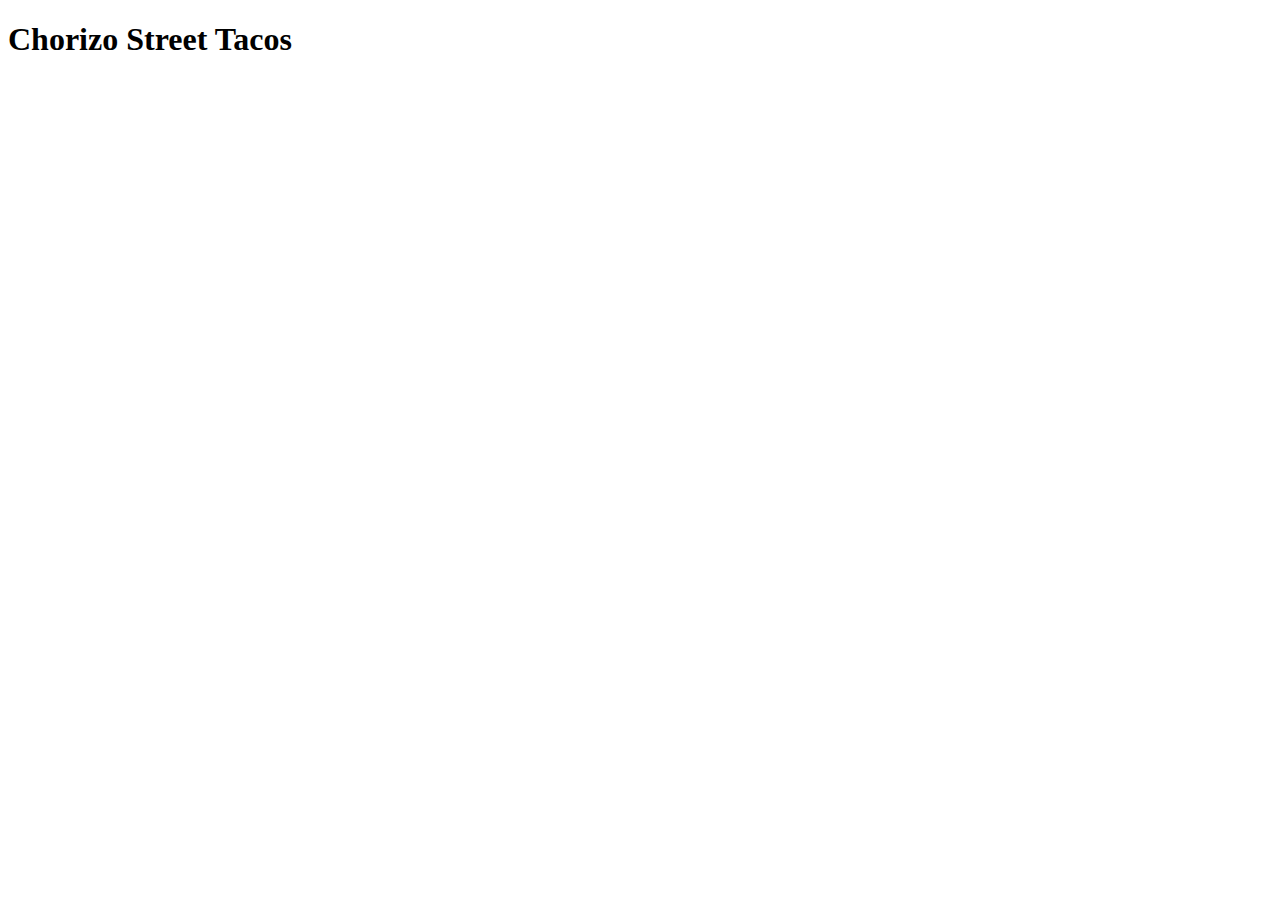
==== recipes/chorizo.html @ e4fe6cf0 "Add boiler plate for the third recipe" ====
<!DOCTYPE html>
<html lang="en">
  <head>
    <meta charset="UTF-8" />
    <meta name="viewport" content="width=device-width, initial-scale=1.0" />
    <title>Odin Recipes</title>
  </head>
  <body>
    <h1>Chorizo Street Tacos</h1>
  </body>
</html>
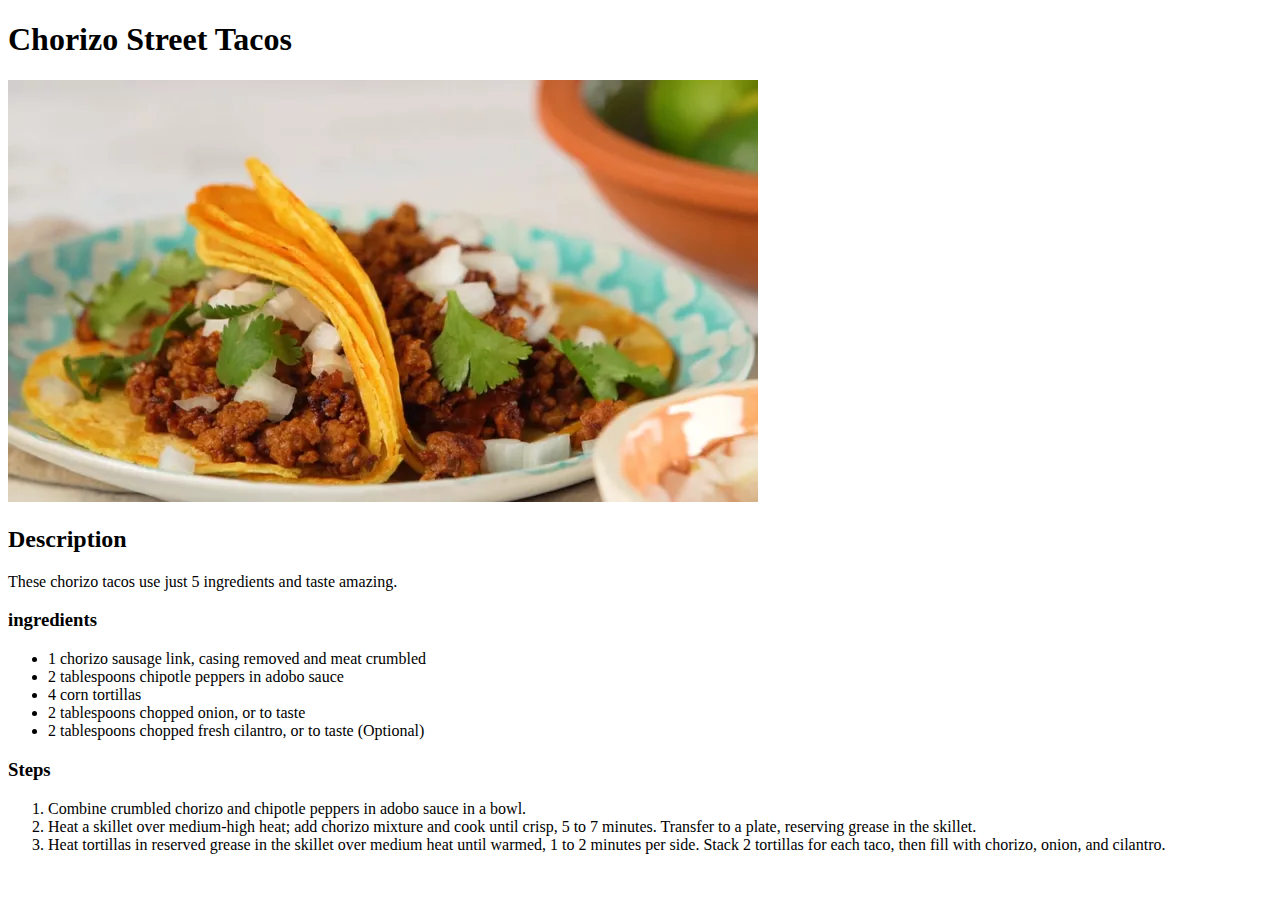
==== commit 54f28ce2: "Added content to third recipe and organized links" ====
--- a/recipes/chorizo.html
+++ b/recipes/chorizo.html
@@ -7,5 +7,32 @@
   </head>
   <body>
     <h1>Chorizo Street Tacos</h1>
+    <img src="../images/chorizo.webp" alt="Plated tacos on a dish" />
+    <h2>Description</h2>
+    <p>These chorizo tacos use just 5 ingredients and taste amazing.</p>
+    <h3>ingredients</h3>
+    <ul>
+      <li>1 chorizo sausage link, casing removed and meat crumbled</li>
+      <li>2 tablespoons chipotle peppers in adobo sauce</li>
+      <li>4 corn tortillas</li>
+      <li>2 tablespoons chopped onion, or to taste</li>
+      <li>2 tablespoons chopped fresh cilantro, or to taste (Optional)</li>
+    </ul>
+    <h3>Steps</h3>
+    <ol>
+      <li>
+        Combine crumbled chorizo and chipotle peppers in adobo sauce in a bowl.
+      </li>
+      <li>
+        Heat a skillet over medium-high heat; add chorizo mixture and cook until
+        crisp, 5 to 7 minutes. Transfer to a plate, reserving grease in the
+        skillet.
+      </li>
+      <li>
+        Heat tortillas in reserved grease in the skillet over medium heat until
+        warmed, 1 to 2 minutes per side. Stack 2 tortillas for each taco, then
+        fill with chorizo, onion, and cilantro.
+      </li>
+    </ol>
   </body>
 </html>
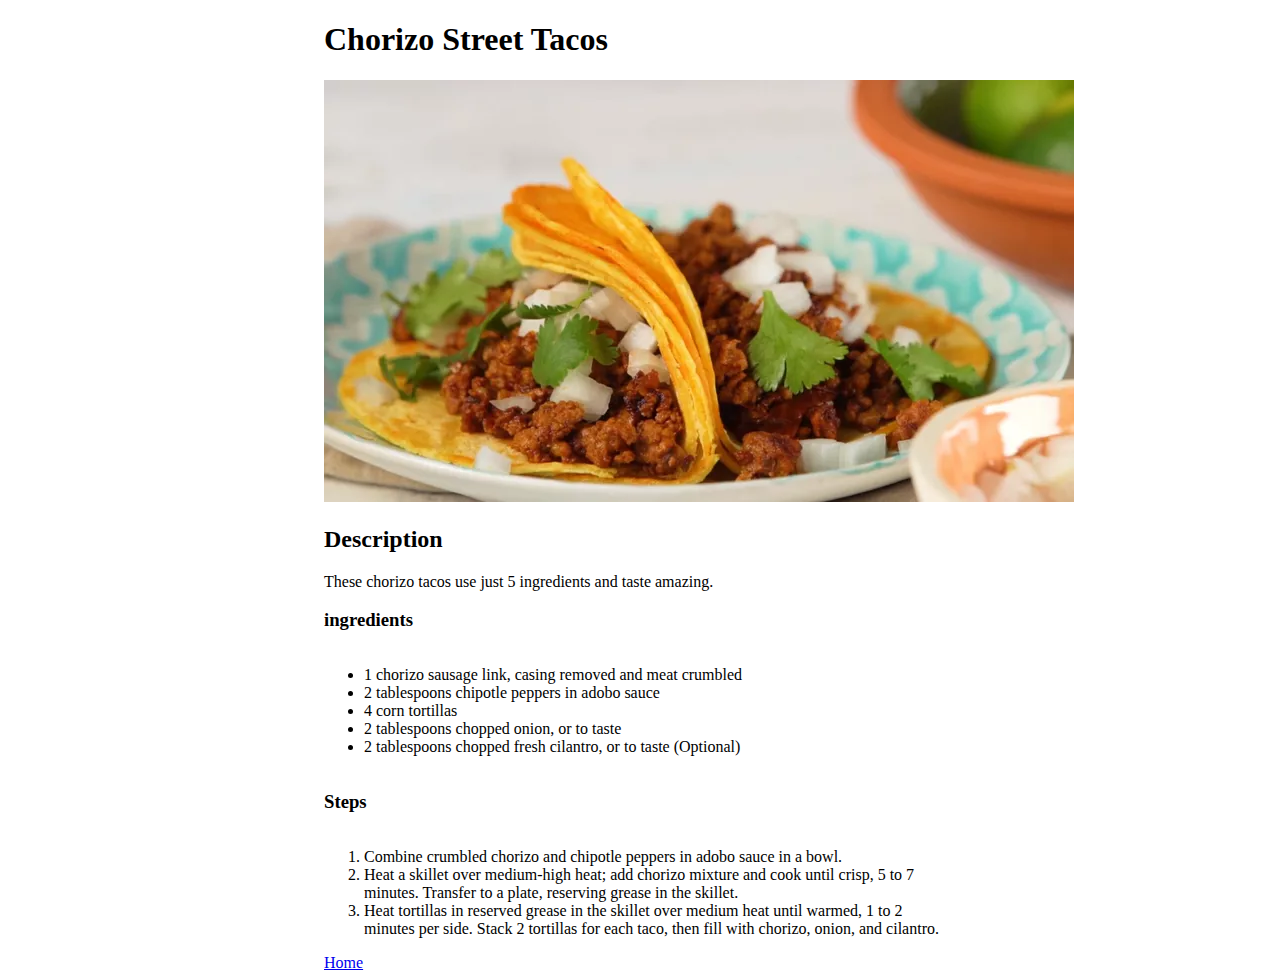
==== commit 4db8fbca: "Added home links on all recipes & some basic css" ====
--- a/recipes/chorizo.html
+++ b/recipes/chorizo.html
@@ -6,33 +6,38 @@
     <title>Odin Recipes</title>
   </head>
   <body>
-    <h1>Chorizo Street Tacos</h1>
-    <img src="../images/chorizo.webp" alt="Plated tacos on a dish" />
-    <h2>Description</h2>
-    <p>These chorizo tacos use just 5 ingredients and taste amazing.</p>
-    <h3>ingredients</h3>
-    <ul>
-      <li>1 chorizo sausage link, casing removed and meat crumbled</li>
-      <li>2 tablespoons chipotle peppers in adobo sauce</li>
-      <li>4 corn tortillas</li>
-      <li>2 tablespoons chopped onion, or to taste</li>
-      <li>2 tablespoons chopped fresh cilantro, or to taste (Optional)</li>
-    </ul>
-    <h3>Steps</h3>
-    <ol>
-      <li>
-        Combine crumbled chorizo and chipotle peppers in adobo sauce in a bowl.
-      </li>
-      <li>
-        Heat a skillet over medium-high heat; add chorizo mixture and cook until
-        crisp, 5 to 7 minutes. Transfer to a plate, reserving grease in the
-        skillet.
-      </li>
-      <li>
-        Heat tortillas in reserved grease in the skillet over medium heat until
-        warmed, 1 to 2 minutes per side. Stack 2 tortillas for each taco, then
-        fill with chorizo, onion, and cilantro.
-      </li>
-    </ol>
+    <div style="width: 50%; margin: auto">
+      <h1>Chorizo Street Tacos</h1>
+      <img src="../images/chorizo.webp" alt="Plated tacos on a dish" />
+      <h2>Description</h2>
+      <p>These chorizo tacos use just 5 ingredients and taste amazing.</p>
+      <h3>ingredients</h3>
+      <ul style="display: inline-block; text-align: left">
+        <li>1 chorizo sausage link, casing removed and meat crumbled</li>
+        <li>2 tablespoons chipotle peppers in adobo sauce</li>
+        <li>4 corn tortillas</li>
+        <li>2 tablespoons chopped onion, or to taste</li>
+        <li>2 tablespoons chopped fresh cilantro, or to taste (Optional)</li>
+      </ul>
+      <h3>Steps</h3>
+      <ol style="display: inline-block; text-align: left">
+        <li>
+          Combine crumbled chorizo and chipotle peppers in adobo sauce in a
+          bowl.
+        </li>
+        <li>
+          Heat a skillet over medium-high heat; add chorizo mixture and cook
+          until crisp, 5 to 7 minutes. Transfer to a plate, reserving grease in
+          the skillet.
+        </li>
+        <li>
+          Heat tortillas in reserved grease in the skillet over medium heat
+          until warmed, 1 to 2 minutes per side. Stack 2 tortillas for each
+          taco, then fill with chorizo, onion, and cilantro.
+        </li>
+      </ol>
+      <br />
+      <a href="../index.html">Home</a>
+    </div>
   </body>
 </html>
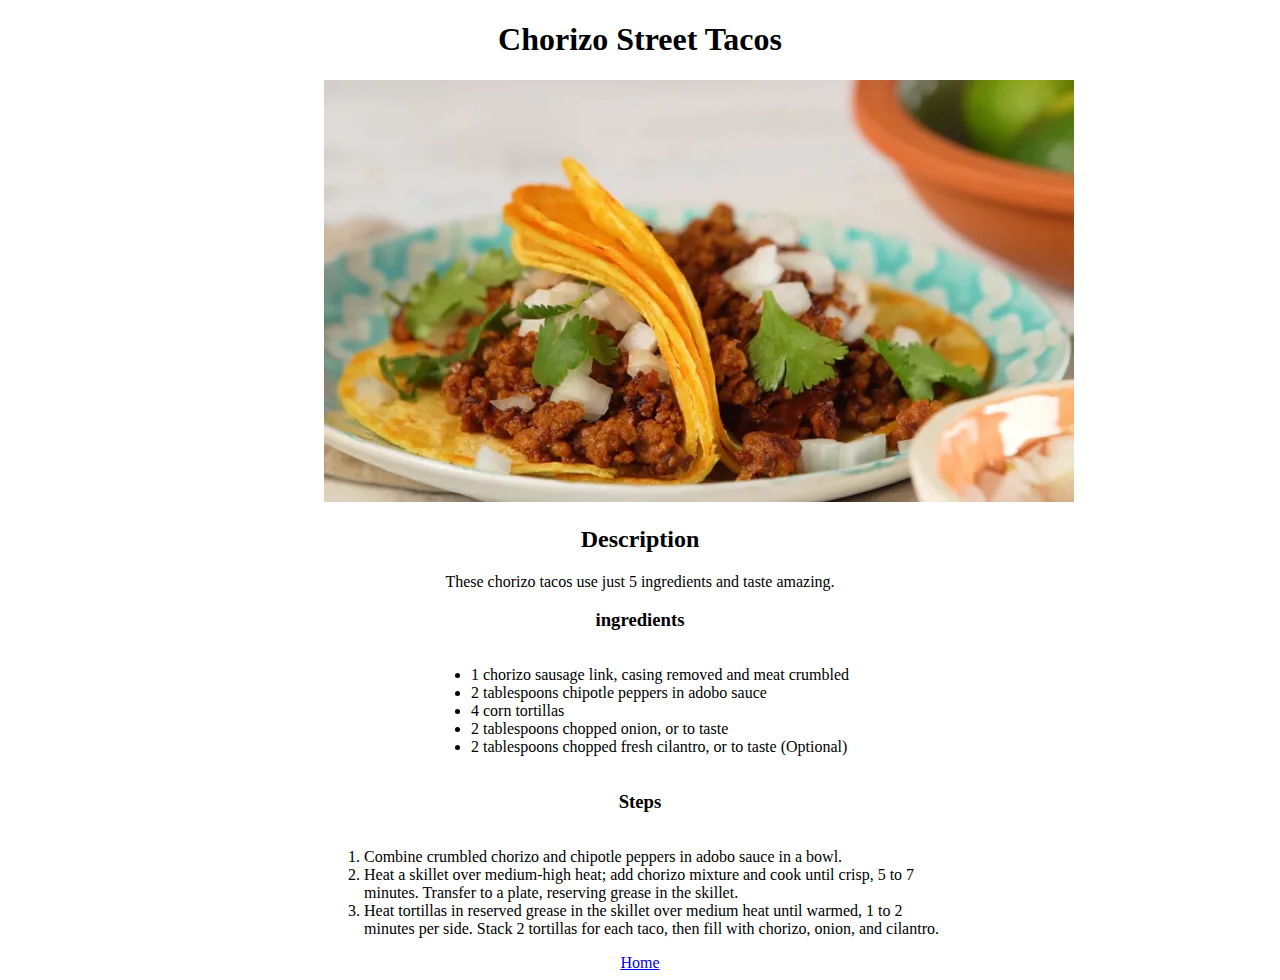
==== commit e42f87fe: "Centered text on all recipe pages" ====
--- a/recipes/chorizo.html
+++ b/recipes/chorizo.html
@@ -6,7 +6,7 @@
     <title>Odin Recipes</title>
   </head>
   <body>
-    <div style="width: 50%; margin: auto">
+    <div style="width: 50%; margin: auto; text-align: center">
       <h1>Chorizo Street Tacos</h1>
       <img src="../images/chorizo.webp" alt="Plated tacos on a dish" />
       <h2>Description</h2>
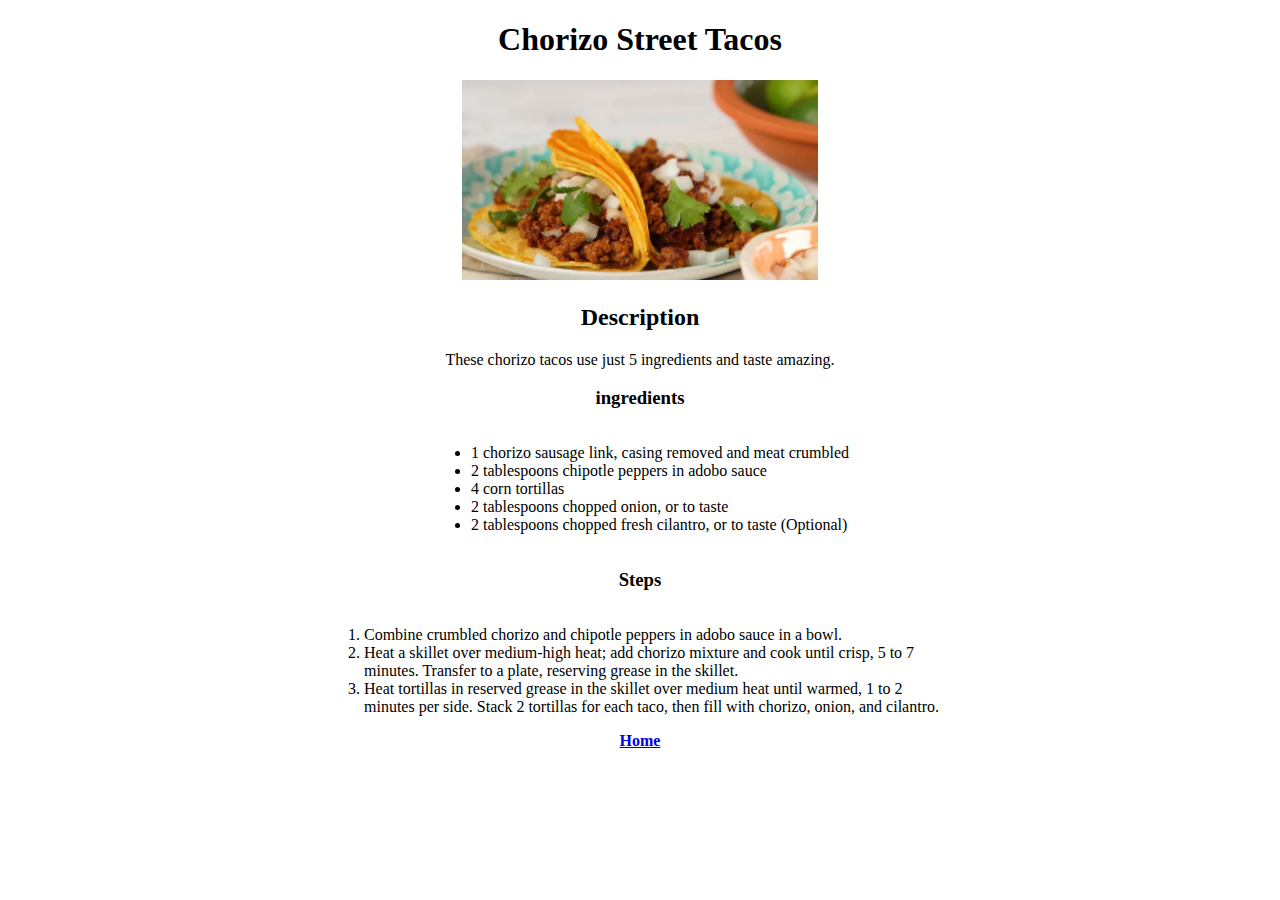
==== commit 620579d6: "Added styles file and moved inline css to new file" ====
--- a/recipes/chorizo.html
+++ b/recipes/chorizo.html
@@ -3,16 +3,17 @@
   <head>
     <meta charset="UTF-8" />
     <meta name="viewport" content="width=device-width, initial-scale=1.0" />
+    <link rel="stylesheet" href="../style.css" />
     <title>Odin Recipes</title>
   </head>
   <body>
-    <div style="width: 50%; margin: auto; text-align: center">
+    <div>
       <h1>Chorizo Street Tacos</h1>
       <img src="../images/chorizo.webp" alt="Plated tacos on a dish" />
       <h2>Description</h2>
       <p>These chorizo tacos use just 5 ingredients and taste amazing.</p>
       <h3>ingredients</h3>
-      <ul style="display: inline-block; text-align: left">
+      <ul>
         <li>1 chorizo sausage link, casing removed and meat crumbled</li>
         <li>2 tablespoons chipotle peppers in adobo sauce</li>
         <li>4 corn tortillas</li>
@@ -20,7 +21,7 @@
         <li>2 tablespoons chopped fresh cilantro, or to taste (Optional)</li>
       </ul>
       <h3>Steps</h3>
-      <ol style="display: inline-block; text-align: left">
+      <ol>
         <li>
           Combine crumbled chorizo and chipotle peppers in adobo sauce in a
           bowl.
--- a/style.css
+++ b/style.css
@@ -0,0 +1,36 @@
+/* Body Styles */
+
+body {
+  text-align: center;
+}
+
+a {
+  font-weight: bold;
+}
+
+/* Index Styles */
+
+.odin {
+  height: 150px;
+}
+
+/* Recipe Styles */
+
+div {
+  width: 50%;
+  margin: auto;
+}
+
+div ul,
+div ol {
+  display: inline-block;
+  text-align: left;
+}
+
+#hidden {
+  list-style-type: none;
+}
+
+img {
+  height: 200px;
+}
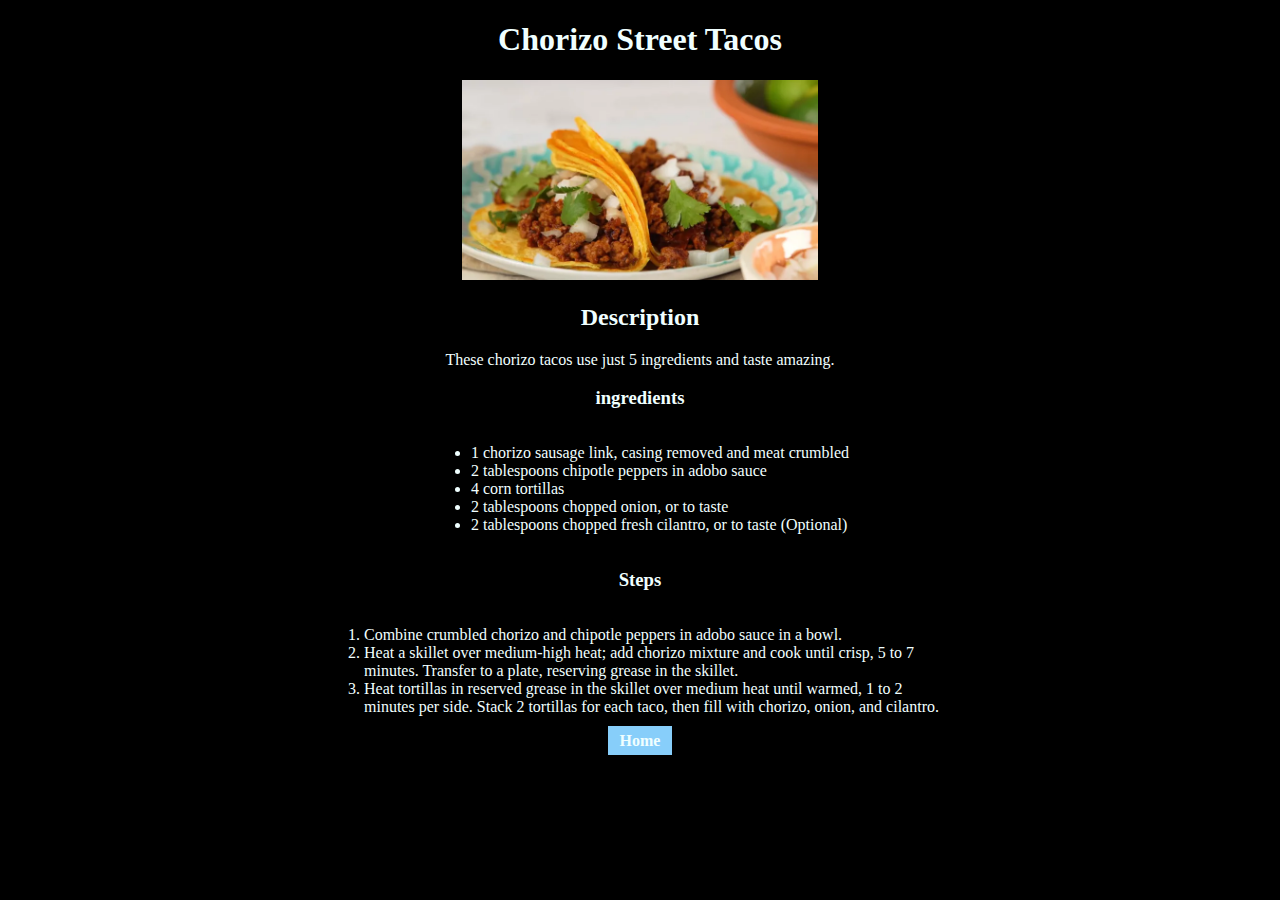
==== commit 862fe644: "Added styles relating to new topics learned" ====
--- a/recipes/chorizo.html
+++ b/recipes/chorizo.html
@@ -38,7 +38,7 @@
         </li>
       </ol>
       <br />
-      <a href="../index.html">Home</a>
+      <a href="../index.html" class="button">Home</a>
     </div>
   </body>
 </html>
--- a/style.css
+++ b/style.css
@@ -2,16 +2,37 @@
 
 body {
   text-align: center;
+  background-color: black;
+  color: azure;
 }
 
 a {
   font-weight: bold;
+  text-decoration: none;
+  color: azure;
+}
+
+.button {
+  background-color: lightskyblue;
+  padding: 6px 12px;
+}
+
+.button:hover {
+  background-color: #377eaa;
 }
 
 /* Index Styles */
 
+.title {
+  color: azure;
+}
+
 .odin {
   height: 150px;
+}
+
+.index {
+  list-style: none;
 }
 
 /* Recipe Styles */
